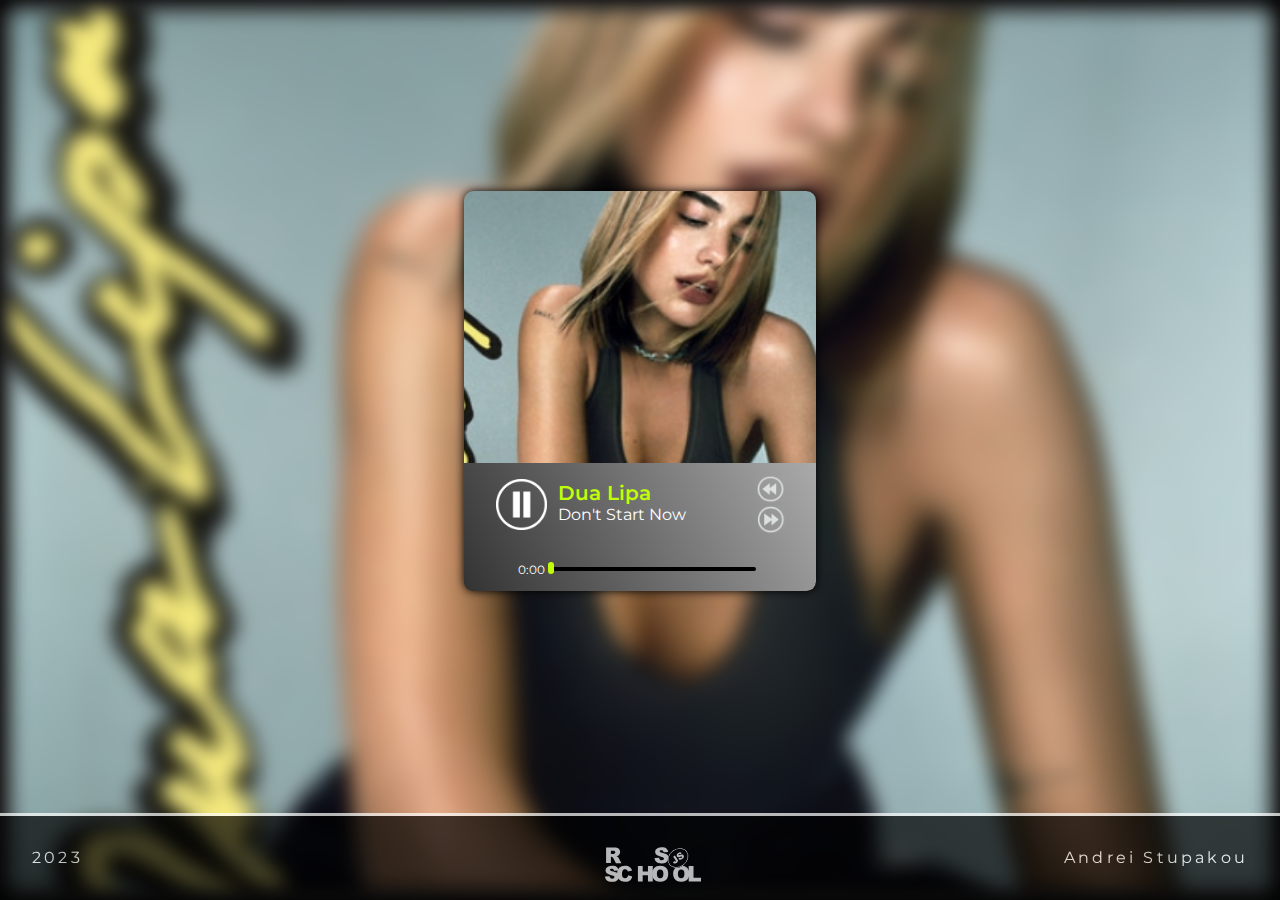
==== audio-player/index.html @ 38f604e7 "feat: add player functionality" ====
<!DOCTYPE html>
<html lang="en">

<head>
    <meta charset="UTF-8">
    <meta name="viewport" content="width=device-width, initial-scale=1.0">
    <link rel="preconnect" href="https://fonts.googleapis.com">
    <link rel="preconnect" href="https://fonts.gstatic.com" crossorigin>
    <link href="https://fonts.googleapis.com/css2?family=Montserrat:wght@400;600&display=swap" rel="stylesheet">
    <link rel="stylesheet" href="style.css">
    <link rel="icon" type="image/png" href="./assets/dvd-disk-icon.svg">
    <script defer src="script.js"></script>
    <title>Audio Player</title>
</head>

<body>
    <audio src="" id="audio" preload="metadata"></audio>
    <div class="backgnd"></div>
    <div class="empty"></div>
    <div class="container">
        <div class="player">
            <img src="./assets/play.png" alt="play_pause_button" class="player__button player__button-play"
                onclick="audioPlayPause()" draggable="false">
            <img src="./assets/backward.png" alt="prev_button" class="player__button player__button-prev"
                onclick="audioPrev()" draggable="false">
            <img src="./assets/forward.png" alt="next_button" class="player__button player__button-next"
                onclick="audioNext()" draggable="false">
            <div class="player__text player__text-artist"></div>
            <div class="player__text player__text-title"></div>
            <div class="player__text player__text-curr_time"></div>
            <div class="player__text player__text-total_time"></div>
            <input type="range" value="0" min="0" max="100" class="player__progress" onchange="audioRewind()">
        </div>
    </div>
    <footer>
        <div class="footer__text">2023</div>
        <a href="https://rs.school/js-stage0/" target="_blank" draggable="false">
            <img src="./assets/rs_school_js.svg" alt="RSS Logo" class="footer__rs-logo" draggable="false">
        </a>
        <a class="footer__text" href="https://github.com/kfx0000/" target="_blank" draggable="false">
            Andrei Stupakou
        </a>
    </footer>
</body>

</html>
---- audio-player/style.css ----
:root {
    --pict: url("./assets/dontstartnow.jpg");
    --scaler: 1;
}

*,
*:before,
*:after {
    margin: 0;
    padding: 0;
    border: 0;
    box-sizing: border-box;
    font-family: Montserrat, Arial, Helvetica, sans-serif;
    font-style: normal;
    font-weight: 400;
    user-select: none;
    -webkit-tap-highlight-color: transparent;
}
*:focus-visible {
    outline: 0;
}

body {
    display: flex;
    flex-direction: column;
    justify-content: space-between;
    align-items: center;
    width: 100vw;
    height: 100vh;
    box-shadow: inset 0 0 1.2rem 0.6rem #000;
}
.backgnd {
    background: var(--pict) center/cover no-repeat;
    filter: blur(0.6rem);
    width: 100%;
    height: 100%;
    position: fixed;
    z-index: -10;
    transition: 0.6s;
}
.container {
    display: flex;
    flex-direction: column;
    justify-content: flex-end;
    position: relative;
    overflow: hidden;
    margin: 0 auto;
    width: 22rem;
    height: 25rem;
    border-radius: 0.6rem;
    box-shadow: 0 0 0.6rem #000;
}
.container::before {
    content: "";
    position: absolute;
    width: 100%;
    height: 100%;
    background: var(--pict) top/cover no-repeat;
    z-index: -5;
    transition: 0.6s;
    transform: scale(var(--scaler));
}
.player {
    position: relative;
    display: grid;
    grid-template-columns: repeat(2, 1fr) 5fr 1fr;
    grid-template-rows: repeat(3, 1fr);
    height: 8rem;
    border-radius: 0 0 0.6rem 0.6rem;
    background: linear-gradient(60deg, #333 0%, #aaa 100%);
}
.player__button {
    filter: invert(1);
    cursor: pointer;
    transition: 0.4s;
}
.player__button:hover {
    opacity: 0.6;
}
.player__button:active {
    filter: invert(0);
}
.player__button-play {
    grid-area: 1 / 1 / 3 / 3;
    height: 3.2rem;
    width: 3.2rem;
    margin-top: 1rem;
    margin-left: 2rem;
}
.player__button-prev {
    grid-area: 1 / 4 / 2 / 6;
    height: 1.8rem;
    width: 1.8rem;
    margin-top: 0.75rem;
    margin-right: 1.93rem;
}
.player__button-next {
    grid-area: 2 / 4 / 3 / 6;
    height: 1.8rem;
    width: 1.8rem;
    margin-left: 0.03rem;
}
.player__text-artist {
    grid-area: 1 / 3 / 2 / 4;
    color: #C0FF07;
    font-weight: 600;
    font-size: 1.25rem;
    margin-top: 1.125rem;
    margin-left: 0.625rem;
}
.player__text-title {
    grid-area: 2 / 3 / 3 / 4;
    color: #FFF;
    margin-left: 0.625rem;
}
.player__text-curr_time {
    grid-area: 3 / 2 / 4 / 3;
    color: #FFF;
    font-size: 0.75rem;
    margin-left: 0.75rem;
    align-self: center;
}
.player__text-total_time {
    grid-area: 3 / 4 / 4 / 5;
    color: #C0FF07;
    font-size: 0.75rem;
    margin-left: 0.375rem;
    align-self: center;
}
.player__progress {
    grid-area: 3 / 3 / 4 / 4;
    appearance: none;
    align-self: center;
    height: 0.25rem;
    background: #000;
    border-radius: 2rem;
    cursor: pointer;
}
.player__progress::-webkit-slider-thumb {
    -webkit-appearance: none;
    height: 0.75rem;
    width: 0.375rem;
    margin-top: -0.125rem;
    background-color: #C0FF07;
    border: 0;
    border-radius: 2rem;
}
.player__progress::-webkit-slider-thumb:hover {
    background: #FFF;
}


.empty {
    width: 100%;
    height: 4rem;
    background-color: transparent;
}
a {
    text-decoration: none;
    color: #FFF;
    cursor: pointer;
    transition: 0.6s;
}
a:hover {
    color: #C0FF07;
}

footer {
    display: flex;
    justify-content: space-between;
    width: 100%;
    margin-top: 6rem;
    border-top: 0.2rem solid #FFF;
    background-color: #000;
    opacity: 0.7;
}
.footer__text {
    text-align: center;
    color: #FFF;
    margin: 2rem 2rem 0 2rem;
    letter-spacing: 0.2rem;
}
.footer__rs-logo {
    width: 6rem;
    height: 4rem;
    margin-top: 1rem;
    margin-left: 10rem;
    filter: invert(1);
}
@media (max-width: 600px) {
    a:has(img) {
        order: -1;
    }
    .footer__rs-logo {
        margin-left: 1rem;
    }
    .footer__text {
        margin: 2rem 1rem 0 0;
    }
}
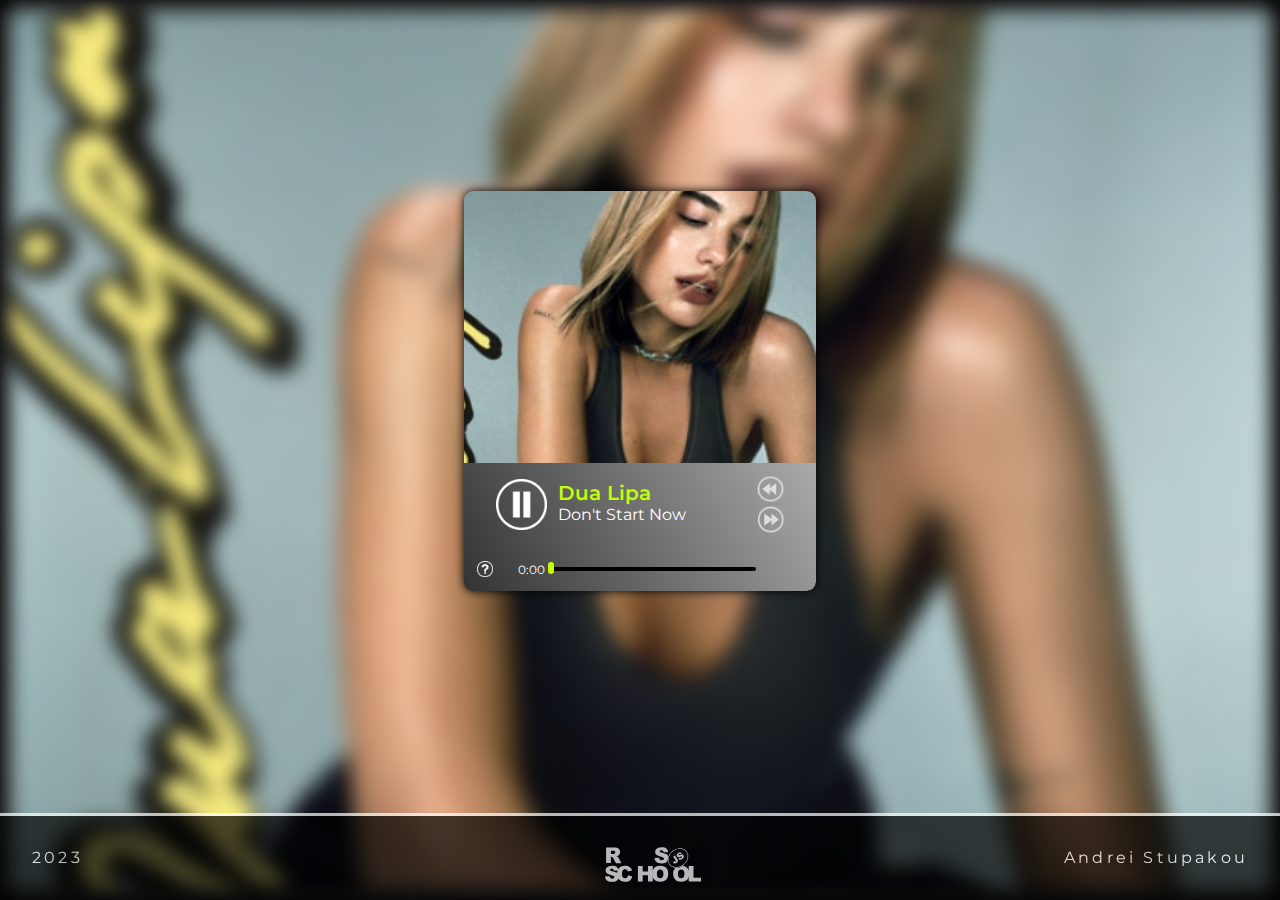
==== commit 12ecd265: "feat: add help" ====
--- a/audio-player/index.html
+++ b/audio-player/index.html
@@ -30,6 +30,10 @@
             <div class="player__text player__text-curr_time"></div>
             <div class="player__text player__text-total_time"></div>
             <input type="range" value="0" min="0" max="100" class="player__progress" onchange="audioRewind()">
+            <img src="./assets/help.png" alt="help_button" class="player__button player__help" onclick="showHelp()"
+                draggable="false">
+            <div class="help">UP - Vol Up,<br>DOWN - Vol Down,<br>RIGHT - Next Song,<br>LEFT - Prev Song,<br>SPACE -
+                Play/Pause<br>'b' - Bonus Tracks</div>
         </div>
     </div>
     <footer>
--- a/audio-player/style.css
+++ b/audio-player/style.css
@@ -148,8 +148,29 @@
 .player__progress::-webkit-slider-thumb:hover {
     background: #FFF;
 }
-
-
+.player__help {
+    grid-area: 3 / 1 / 3 / 2;
+    filter: invert(1);
+    width: 1rem;
+    margin: 0 auto;
+    align-self: center;
+}
+.help {
+    visibility: hidden;
+    opacity: 0;
+    position: fixed;
+    top: 50%;
+    left: 50%;
+    transform: translate(-44%, -30%);
+    width: 12rem;
+    border: 2px solid #C0FF07;
+    border-radius: 6px;
+    background: linear-gradient(-60deg, #666 0%, #aaa 100%);
+    box-shadow: 0 0 0.6rem #000;
+    color: #FFF;
+    z-index: 2;
+    transition: 0.6s;
+}
 .empty {
     width: 100%;
     height: 4rem;
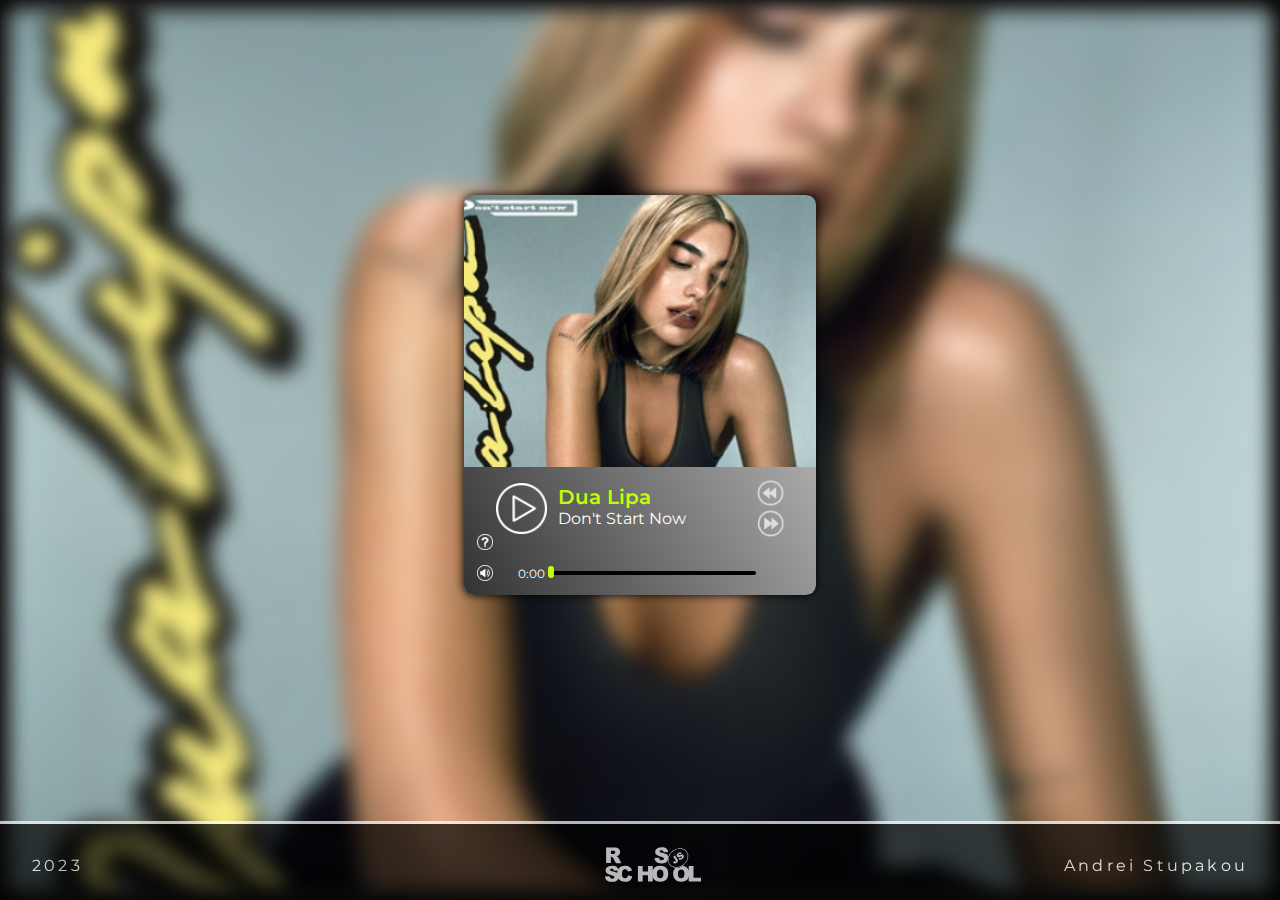
==== commit 076f2dc4: "feat: add volume control" ====
--- a/audio-player/index.html
+++ b/audio-player/index.html
@@ -30,6 +30,12 @@
             <div class="player__text player__text-curr_time"></div>
             <div class="player__text player__text-total_time"></div>
             <input type="range" value="0" min="0" max="100" class="player__progress" onchange="audioRewind()">
+            <img src="./assets/volume.png" alt="volume_button" class="player__button player__vol" onclick="showVol()"
+                draggable="false">
+            <div class="vol">
+                <input type="range" value="0" min="0" max="100" class="player__progress-vert"
+                    onchange="changeVol()" oninput="changeVol()">
+            </div>
             <img src="./assets/help.png" alt="help_button" class="player__button player__help" onclick="showHelp()"
                 draggable="false">
             <div class="help">UP - Vol Up,<br>DOWN - Vol Down,<br>RIGHT - Next Song,<br>LEFT - Prev Song,<br>SPACE -
--- a/audio-player/style.css
+++ b/audio-player/style.css
@@ -136,6 +136,19 @@
     border-radius: 2rem;
     cursor: pointer;
 }
+.player__progress-vert {
+    position: absolute;
+    bottom: 1.8rem;
+    left: -1.375rem;
+    appearance: none;
+    width: 3.5rem;
+    height: 0.15rem;
+    background: #000;
+    border-radius: 2rem;
+    cursor: pointer;
+    transform: rotate(-90deg);
+}
+.player__progress-vert::-webkit-slider-thumb,
 .player__progress::-webkit-slider-thumb {
     -webkit-appearance: none;
     height: 0.75rem;
@@ -145,14 +158,43 @@
     border: 0;
     border-radius: 2rem;
 }
+.player__progress-vert::-webkit-slider-thumb{
+    height: 0.6rem;
+    margin-top: 0.02rem;
+}
+.player__progress-vert::-webkit-slider-thumb:hover,
 .player__progress::-webkit-slider-thumb:hover {
     background: #FFF;
 }
-.player__help {
+.player__vol {
     grid-area: 3 / 1 / 3 / 2;
     filter: invert(1);
     width: 1rem;
     margin: 0 auto;
+    align-self: center;
+}
+.vol {
+    visibility: hidden;
+    opacity: 0;
+    position: absolute;
+    bottom: 2rem;
+    left: 0.8rem;
+    width: 1rem;
+    height: 4rem;
+    border: 2px solid #C0FF07;
+    border-radius: 6px;
+    background: linear-gradient(-60deg, #666 0%, #aaa 100%);
+    box-shadow: 0 0 0.6rem #000;
+    color: #FFF;
+    z-index: 3;
+    transition: 0.6s;
+}
+.player__help {
+    grid-area: 2 / 1 / 3 / 2;
+    filter: invert(1);
+    width: 1rem;
+    margin: 0 auto;
+    margin-top: 1.5rem;
     align-self: center;
 }
 .help {
@@ -204,9 +246,14 @@
 .footer__rs-logo {
     width: 6rem;
     height: 4rem;
-    margin-top: 1rem;
+    margin-top: 0.5rem;
     margin-left: 10rem;
     filter: invert(1);
+    transition: 0.6s ease-in-out;
+}
+.footer__rs-logo:hover {
+    transition: 0.6s ease-in-out;
+    transform: scale(1.1);
 }
 @media (max-width: 600px) {
     a:has(img) {
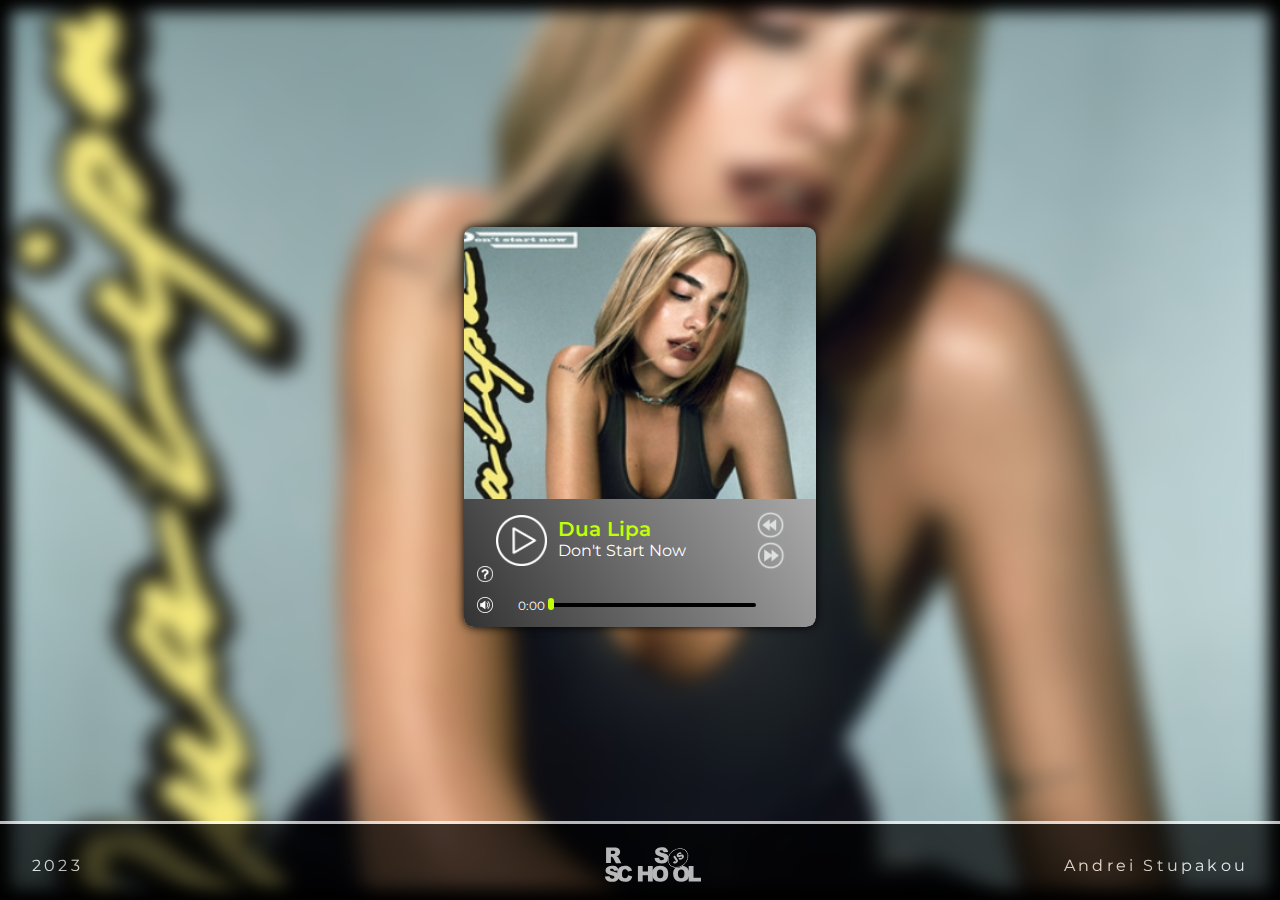
==== commit 3e86b37f: "feat: add bonus track selection in help menu" ====
--- a/audio-player/index.html
+++ b/audio-player/index.html
@@ -14,7 +14,7 @@
 </head>
 
 <body>
-    <audio src="" id="audio" preload="metadata"></audio>
+    <audio src="./assets/dontstartnow.mp3" id="audio" preload="metadata"></audio>
     <div class="backgnd"></div>
     <div class="empty"></div>
     <div class="container">
@@ -30,16 +30,17 @@
             <div class="player__text player__text-curr_time"></div>
             <div class="player__text player__text-total_time"></div>
             <input type="range" value="0" min="0" max="100" class="player__progress" onchange="audioRewind()">
-            <img src="./assets/volume.png" alt="volume_button" class="player__button player__vol" onclick="showVol()"
+            <img src="./assets/volume.png" alt="volume_button" class="player__button player__vol" onclick="showModal('.vol')"
                 draggable="false">
             <div class="vol">
-                <input type="range" value="0" min="0" max="100" class="player__progress-vert"
-                    onchange="changeVol()" oninput="changeVol()">
+                <input type="range" value="100" min="0" max="100" class="player__progress-vert" onchange="changeVol()"
+                    oninput="changeVol()">
             </div>
-            <img src="./assets/help.png" alt="help_button" class="player__button player__help" onclick="showHelp()"
+            <img src="./assets/help.png" alt="help_button" class="player__button player__help" onclick="showModal('.help')"
                 draggable="false">
             <div class="help">UP - Vol Up,<br>DOWN - Vol Down,<br>RIGHT - Next Song,<br>LEFT - Prev Song,<br>SPACE -
-                Play/Pause<br>'b' - Bonus Tracks</div>
+                Play/Pause<br>'<span class="bonus" onclick="bonus();">b</span>' - Bonus Tracks
+            </div>
         </div>
     </div>
     <footer>
--- a/audio-player/style.css
+++ b/audio-player/style.css
@@ -27,6 +27,7 @@
     align-items: center;
     width: 100vw;
     height: 100vh;
+    background-color: #000;
     box-shadow: inset 0 0 1.2rem 0.6rem #000;
 }
 .backgnd {
@@ -205,6 +206,7 @@
     left: 50%;
     transform: translate(-44%, -30%);
     width: 12rem;
+    padding-left: 1rem;
     border: 2px solid #C0FF07;
     border-radius: 6px;
     background: linear-gradient(-60deg, #666 0%, #aaa 100%);
@@ -213,6 +215,11 @@
     z-index: 2;
     transition: 0.6s;
 }
+.bonus {
+    color: #720;
+    font-weight: bold;
+    cursor: pointer;
+}
 .empty {
     width: 100%;
     height: 4rem;
@@ -232,7 +239,7 @@
     display: flex;
     justify-content: space-between;
     width: 100%;
-    margin-top: 6rem;
+    margin-top: 2rem;
     border-top: 0.2rem solid #FFF;
     background-color: #000;
     opacity: 0.7;
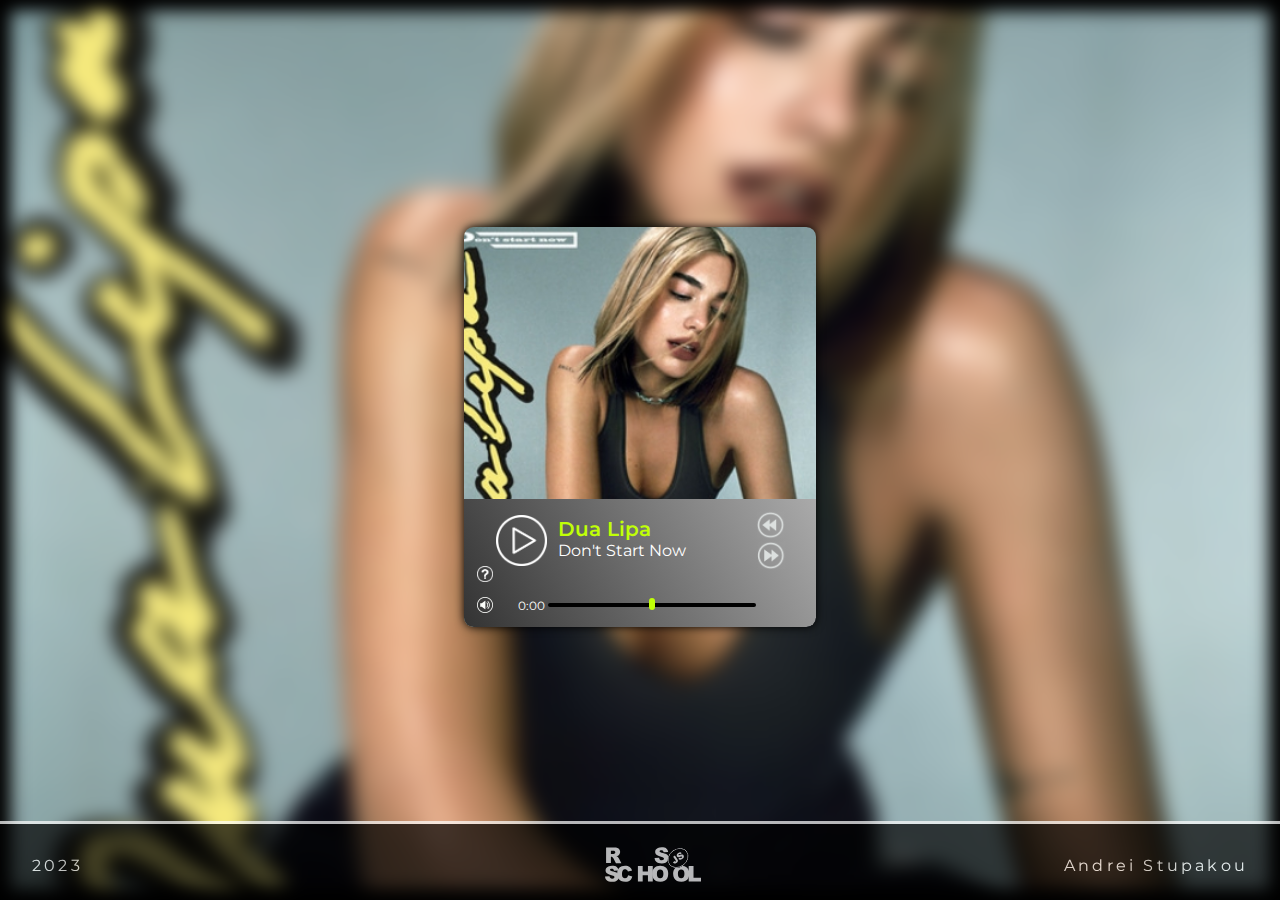
==== commit 52bffdba: "fix: unnessesarry movements of input range" ====
--- a/audio-player/index.html
+++ b/audio-player/index.html
@@ -29,7 +29,7 @@
             <div class="player__text player__text-title"></div>
             <div class="player__text player__text-curr_time"></div>
             <div class="player__text player__text-total_time"></div>
-            <input type="range" value="0" min="0" max="100" class="player__progress" onchange="audioRewind()">
+            <input type="range" value="0" min="0" max="0" class="player__progress" onchange="audioRewind()">
             <img src="./assets/volume.png" alt="volume_button" class="player__button player__vol" onclick="showModal('.vol')"
                 draggable="false">
             <div class="vol">
@@ -39,7 +39,7 @@
             <img src="./assets/help.png" alt="help_button" class="player__button player__help" onclick="showModal('.help')"
                 draggable="false">
             <div class="help">UP - Vol Up,<br>DOWN - Vol Down,<br>RIGHT - Next Song,<br>LEFT - Prev Song,<br>SPACE -
-                Play/Pause<br>'<span class="bonus" onclick="bonus();">b</span>' - Bonus Tracks
+                Play/Pause<br>'<span class="bonus" onclick="maxCnt ^= 2;">b</span>' - Bonus Tracks
             </div>
         </div>
     </div>
--- a/audio-player/style.css
+++ b/audio-player/style.css
@@ -219,6 +219,11 @@
     color: #720;
     font-weight: bold;
     cursor: pointer;
+    transition: 0.6s ease-in-out;
+}
+.bonus:hover {
+    color: #d11;
+    transition: 0.6s ease-in-out;
 }
 .empty {
     width: 100%;
